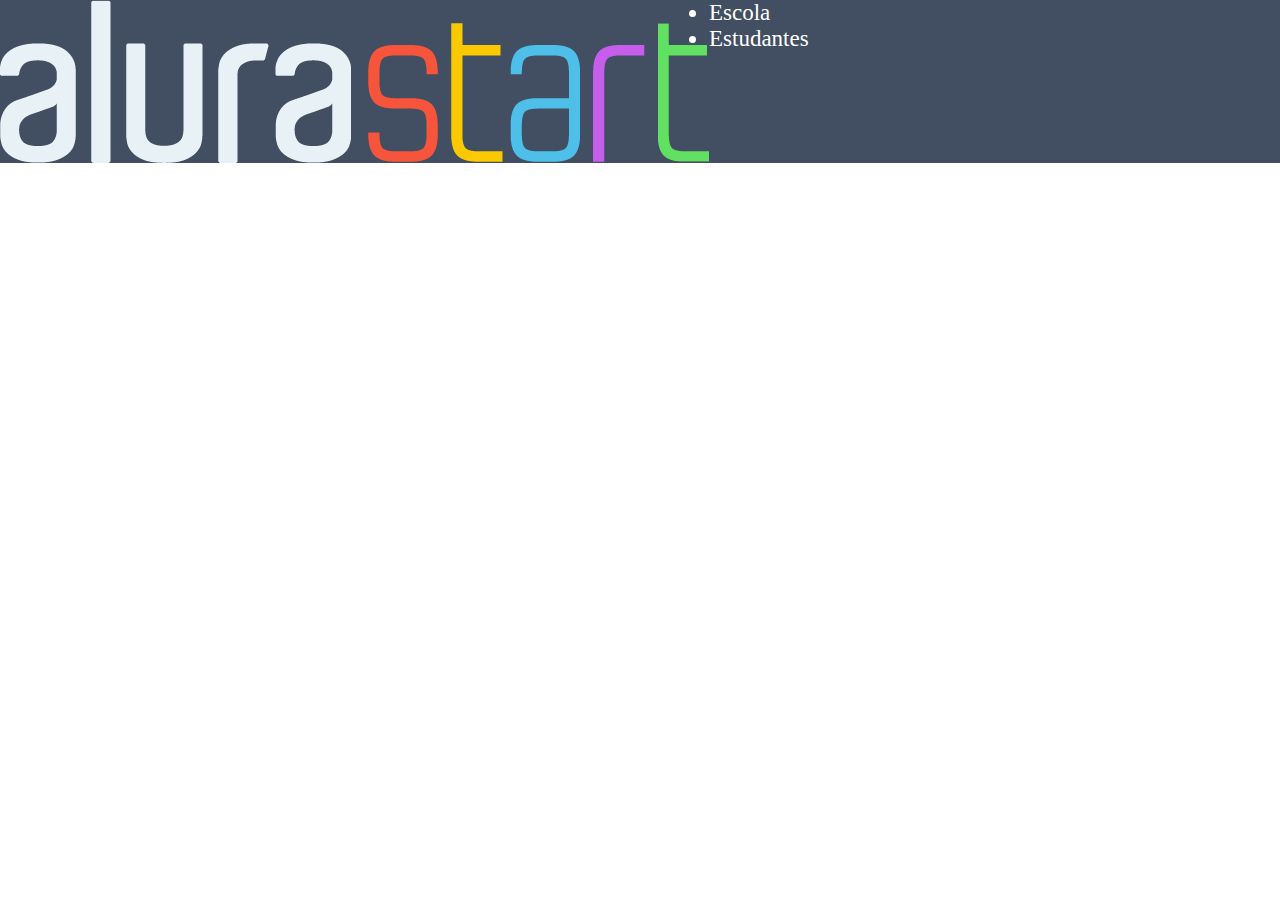
==== index2.html @ e57fbf04 "Add files via upload" ====
<!DOCTYPE html>
<html lang="pt-BR">
<head>
    <meta charset="UTF-8">
    <meta http-equiv="X-UA-Compatible" content="IE=edge">
    <meta name="viewport" content="width=device-width, initial-scale=1.0">
    <title>AluraStart</title>
    <link rel="stylesheet" href="style2.css">
</head>
<body>
    <header class="cabecalho">
        <img src="alurastart logo.png" alt="Logo">
        <ul class="lista-cabecalho">
            <li class="lista-item">Escola</li>
            <li class="lista-item">Estudantes</li>
        </ul>
    </header>
</body>
</html>
---- style2.css ----
*{
    margin: 0;
    padding: 0;
}

.cabecalho{
    background-color: #424E61;
    display: flex;
}

.lista-cabecalho{
    color: white;
    font-size: 23px;
}
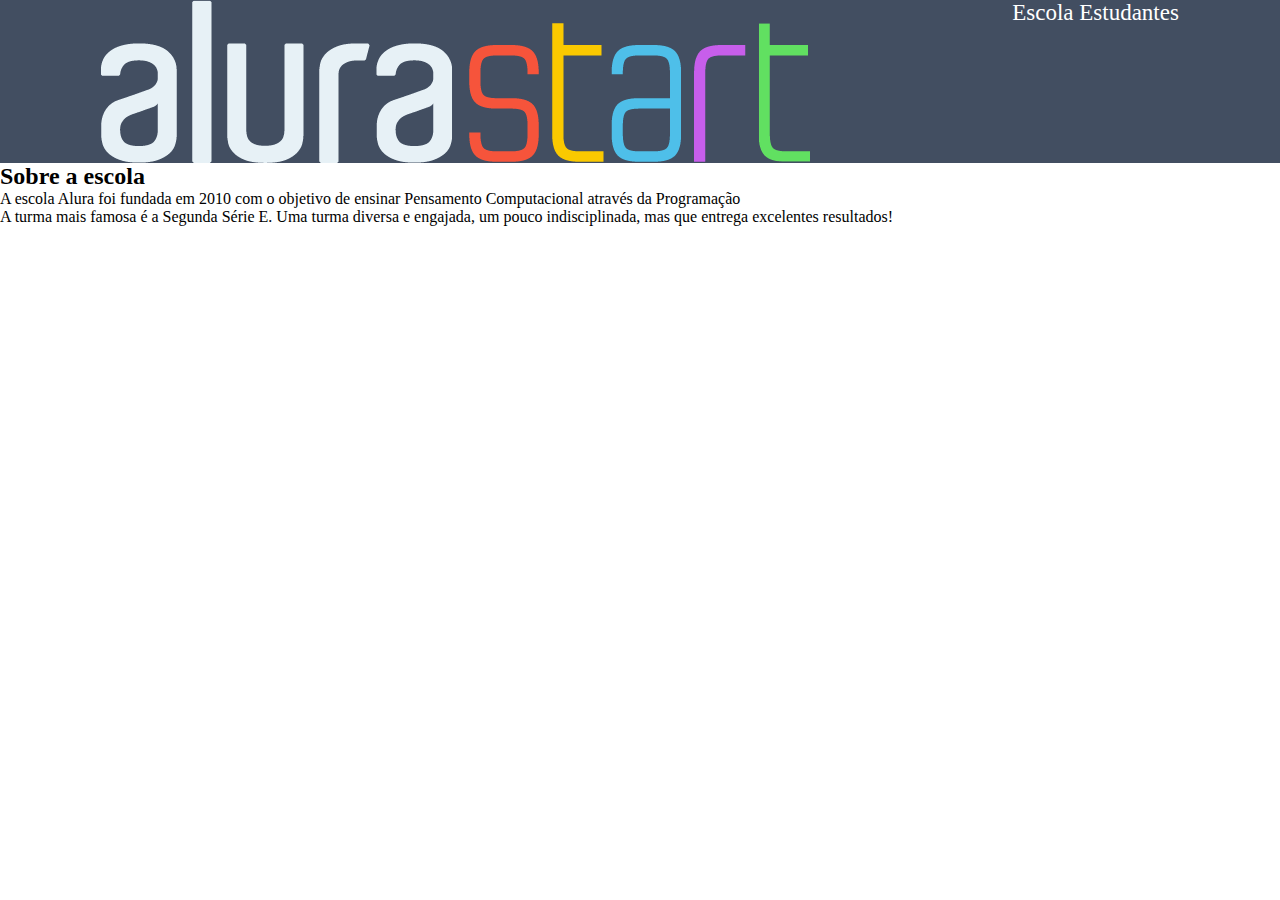
==== commit 60cf267c: "Add files via upload" ====
--- a/index2.html
+++ b/index2.html
@@ -15,5 +15,12 @@
             <li class="lista-item">Estudantes</li>
         </ul>
     </header>
+    <section class="primeira-parte">
+        <h2 class="quem-somos">
+            Sobre a escola
+        </h2>
+        <p>A  escola Alura foi fundada em 2010 com o objetivo de ensinar Pensamento Computacional através da Programação</p>
+        <p>A turma mais famosa é a Segunda Série E. Uma turma diversa e engajada, um pouco indisciplinada, mas que entrega excelentes resultados!</p>
+    </section>
 </body>
 </html>--- a/style2.css
+++ b/style2.css
@@ -6,9 +6,13 @@
 .cabecalho{
     background-color: #424E61;
     display: flex;
+    justify-content: space-around;
 }
 
 .lista-cabecalho{
     color: white;
     font-size: 23px;
+}
+.lista-item{
+    display: inline-block;
 }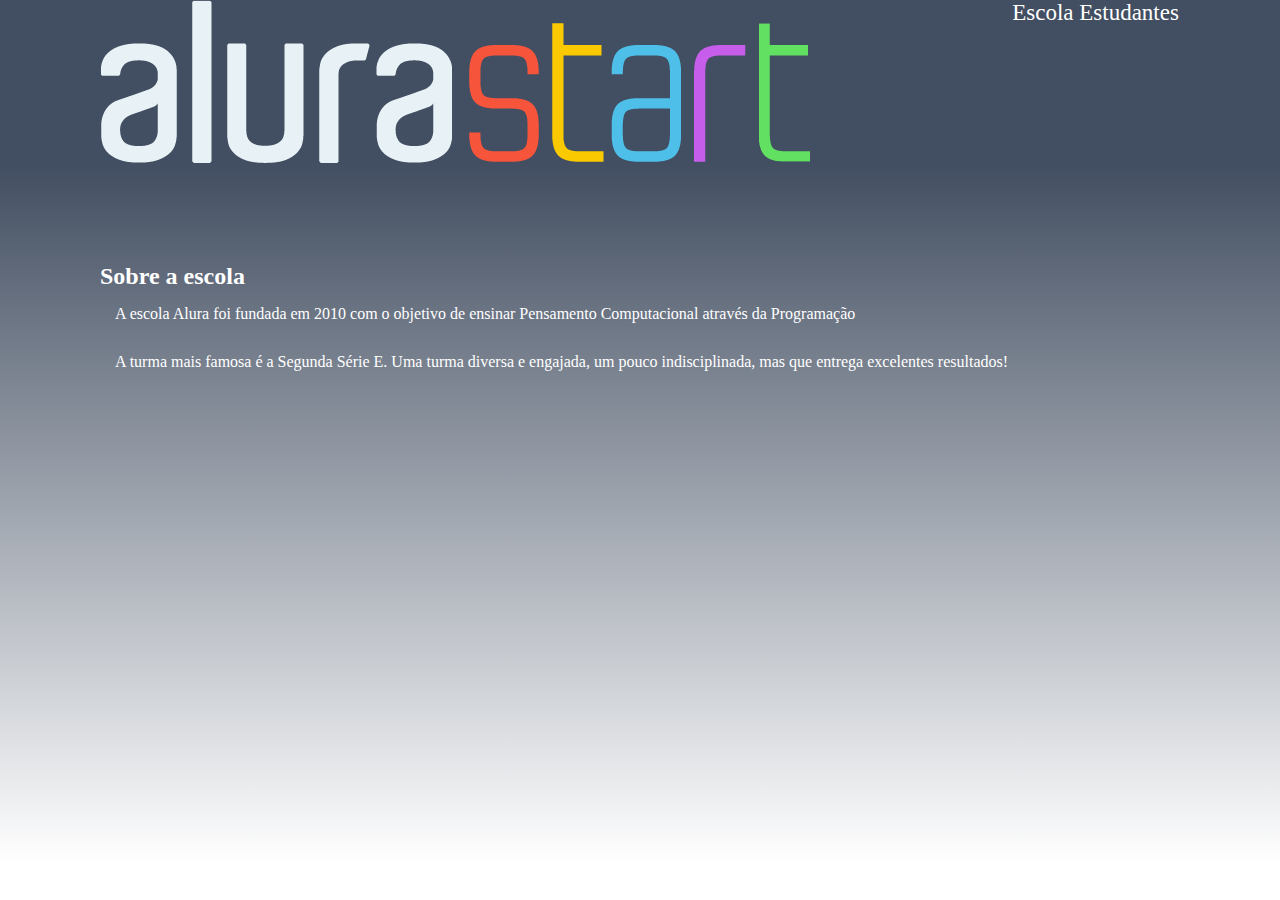
==== commit 7bfe2745: "Add files via upload" ====
--- a/index2.html
+++ b/index2.html
@@ -19,8 +19,8 @@
         <h2 class="quem-somos">
             Sobre a escola
         </h2>
-        <p>A  escola Alura foi fundada em 2010 com o objetivo de ensinar Pensamento Computacional através da Programação</p>
-        <p>A turma mais famosa é a Segunda Série E. Uma turma diversa e engajada, um pouco indisciplinada, mas que entrega excelentes resultados!</p>
+        <p class="primeiro-paragrafo">A  escola Alura foi fundada em 2010 com o objetivo de ensinar Pensamento Computacional através da Programação</p>
+        <p class="segundo-paragrafo">A turma mais famosa é a Segunda Série E. Uma turma diversa e engajada, um pouco indisciplinada, mas que entrega excelentes resultados!</p>
     </section>
 </body>
 </html>--- a/style2.css
+++ b/style2.css
@@ -15,4 +15,16 @@
 }
 .lista-item{
     display: inline-block;
+}
+.primeira-parte{
+    background-image: linear-gradient(#424E61,white);
+    height: 500px;
+    padding: 100px;
+    color: white;
+}
+.primeiro-paragrafo{
+    padding: 15px;
+}
+.segundo-paragrafo{
+    padding: 15px;
 }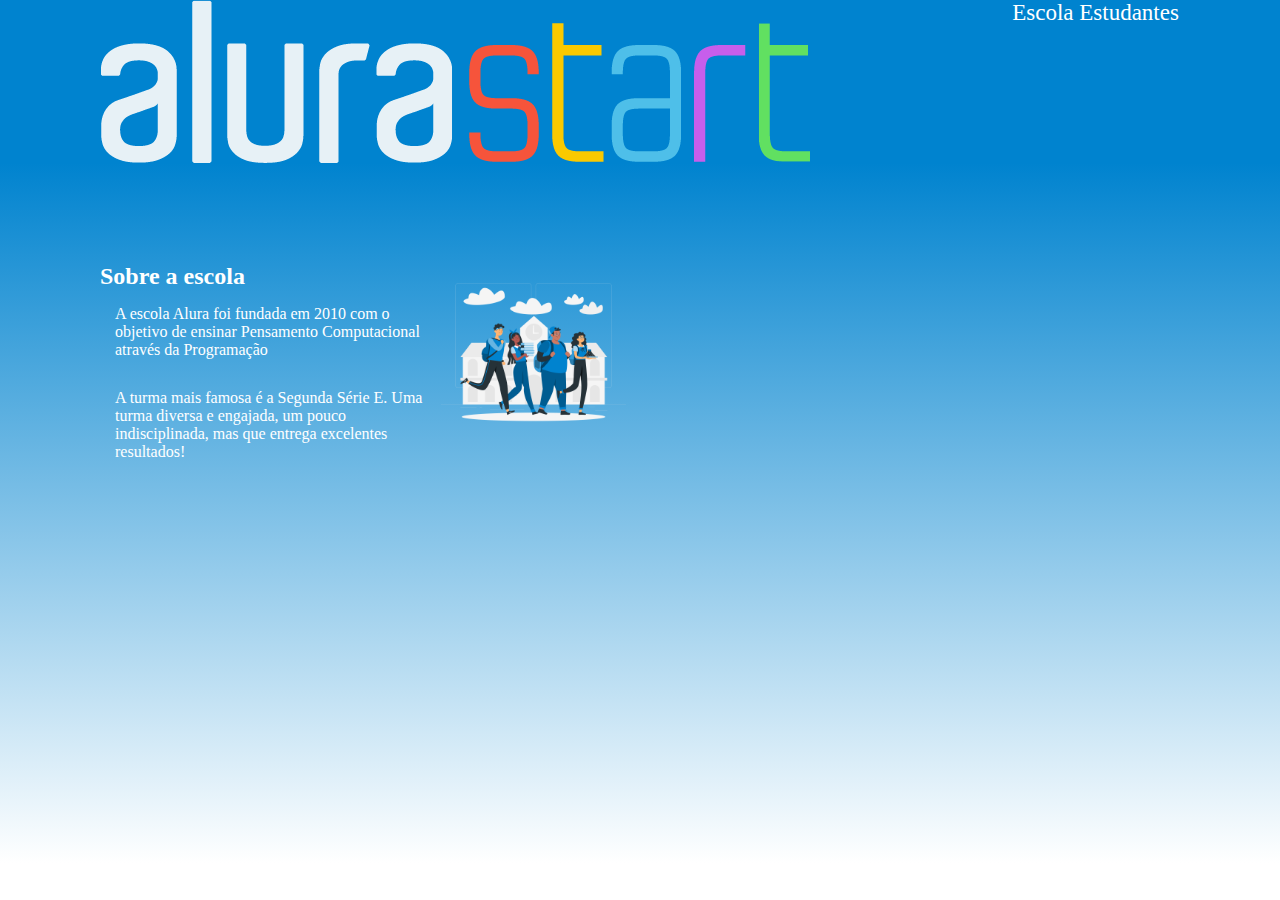
==== commit 07e3b91d: "Add files via upload" ====
--- a/index2.html
+++ b/index2.html
@@ -16,11 +16,16 @@
         </ul>
     </header>
     <section class="primeira-parte">
-        <h2 class="quem-somos">
-            Sobre a escola
-        </h2>
-        <p class="primeiro-paragrafo">A  escola Alura foi fundada em 2010 com o objetivo de ensinar Pensamento Computacional através da Programação</p>
-        <p class="segundo-paragrafo">A turma mais famosa é a Segunda Série E. Uma turma diversa e engajada, um pouco indisciplinada, mas que entrega excelentes resultados!</p>
+        <div class="textos">
+            <h2 class="quem-somos">
+                Sobre a escola
+            </h2>
+            <p class="primeiro-paragrafo">A  escola Alura foi fundada em 2010 com o objetivo de ensinar Pensamento Computacional através da Programação</p>
+            <p class="segundo-paragrafo">A turma mais famosa é a Segunda Série E. Uma turma diversa e engajada, um pouco indisciplinada, mas que entrega excelentes resultados!</p>
+        </div>
+        <div class="imagem">
+            <img src="Students-rafiki.png" alt="" class="foto-estudante">
+        </div>
     </section>
 </body>
 </html>--- a/style2.css
+++ b/style2.css
@@ -4,7 +4,7 @@
 }
 
 .cabecalho{
-    background-color: #424E61;
+    background-color: #0083cf;
     display: flex;
     justify-content: space-around;
 }
@@ -17,14 +17,18 @@
     display: inline-block;
 }
 .primeira-parte{
-    background-image: linear-gradient(#424E61,white);
+    background-image: linear-gradient(#0083cf,white);
     height: 500px;
     padding: 100px;
     color: white;
+    display: flex;
 }
 .primeiro-paragrafo{
     padding: 15px;
 }
 .segundo-paragrafo{
     padding: 15px;
+}
+.foto-estudante{
+    width: 25%;
 }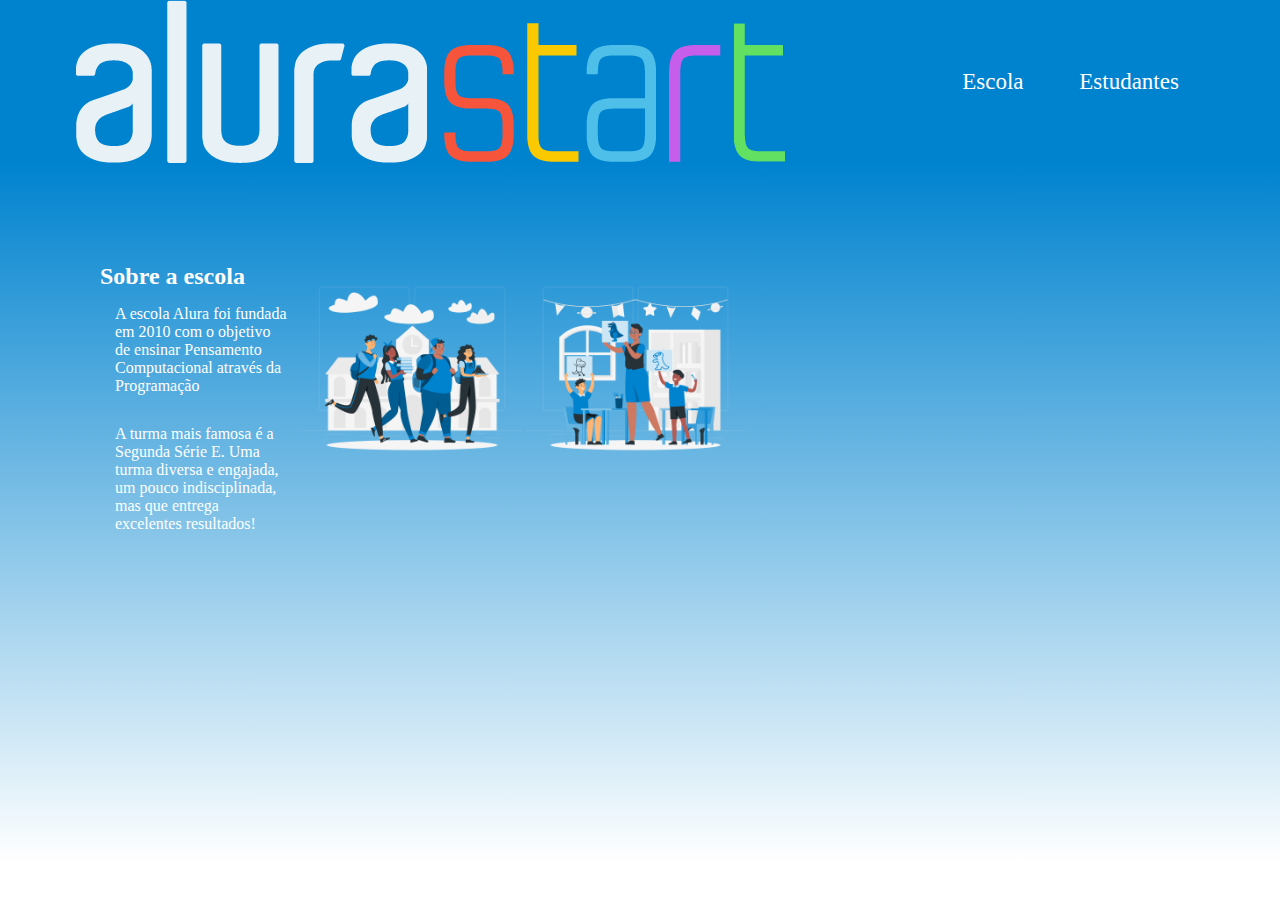
==== commit 0c85951c: "Add files via upload" ====
--- a/index2.html
+++ b/index2.html
@@ -25,6 +25,7 @@
         </div>
         <div class="imagem">
             <img src="Students-rafiki.png" alt="" class="foto-estudante">
+            <img src="Kindergarten student-rafiki.png" alt="" class="foto-estudante2">
         </div>
     </section>
 </body>
--- a/style2.css
+++ b/style2.css
@@ -7,6 +7,7 @@
     background-color: #0083cf;
     display: flex;
     justify-content: space-around;
+    align-items: center;
 }
 
 .lista-cabecalho{
@@ -15,6 +16,7 @@
 }
 .lista-item{
     display: inline-block;
+    padding: 25px;
 }
 .primeira-parte{
     background-image: linear-gradient(#0083cf,white);
@@ -31,4 +33,7 @@
 }
 .foto-estudante{
     width: 25%;
+}
+.foto-estudante2{
+    width: 25%;
 }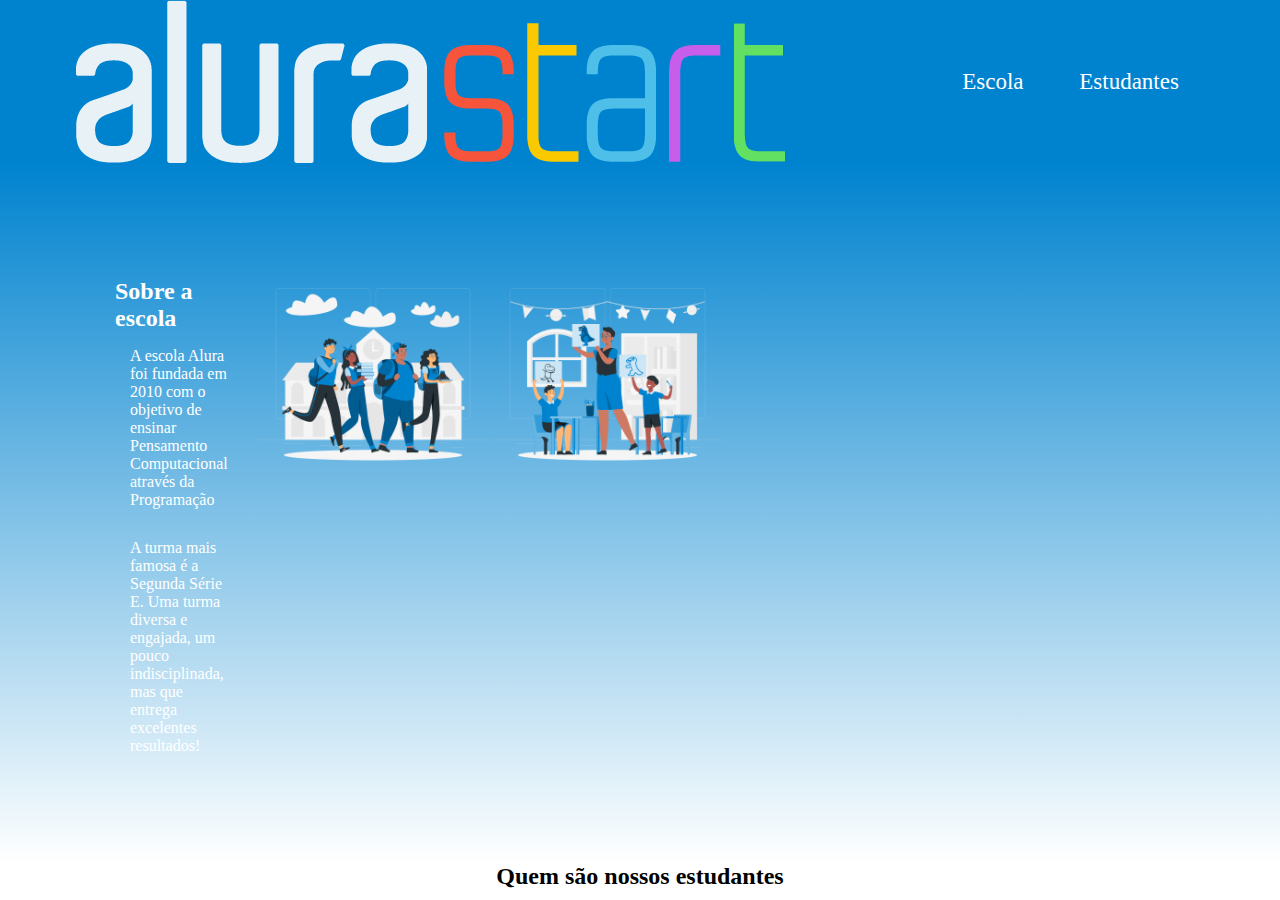
==== commit 102643cf: "Add files via upload" ====
--- a/index2.html
+++ b/index2.html
@@ -28,5 +28,9 @@
             <img src="Kindergarten student-rafiki.png" alt="" class="foto-estudante2">
         </div>
     </section>
+    <section id="Estudantes">
+        <h2 class="titulo-estudante"> Quem são nossos estudantes</h2>
+
+    </section>
 </body>
 </html>--- a/style2.css
+++ b/style2.css
@@ -25,6 +25,10 @@
     color: white;
     display: flex;
 }
+.textos{
+    padding: 15px;
+    width: 35%;
+}
 .primeiro-paragrafo{
     padding: 15px;
 }
@@ -36,4 +40,9 @@
 }
 .foto-estudante2{
     width: 25%;
+}
+.titulo-estudante{
+    display: flex;
+    justify-content: space-around;
+    align-items: center;
 }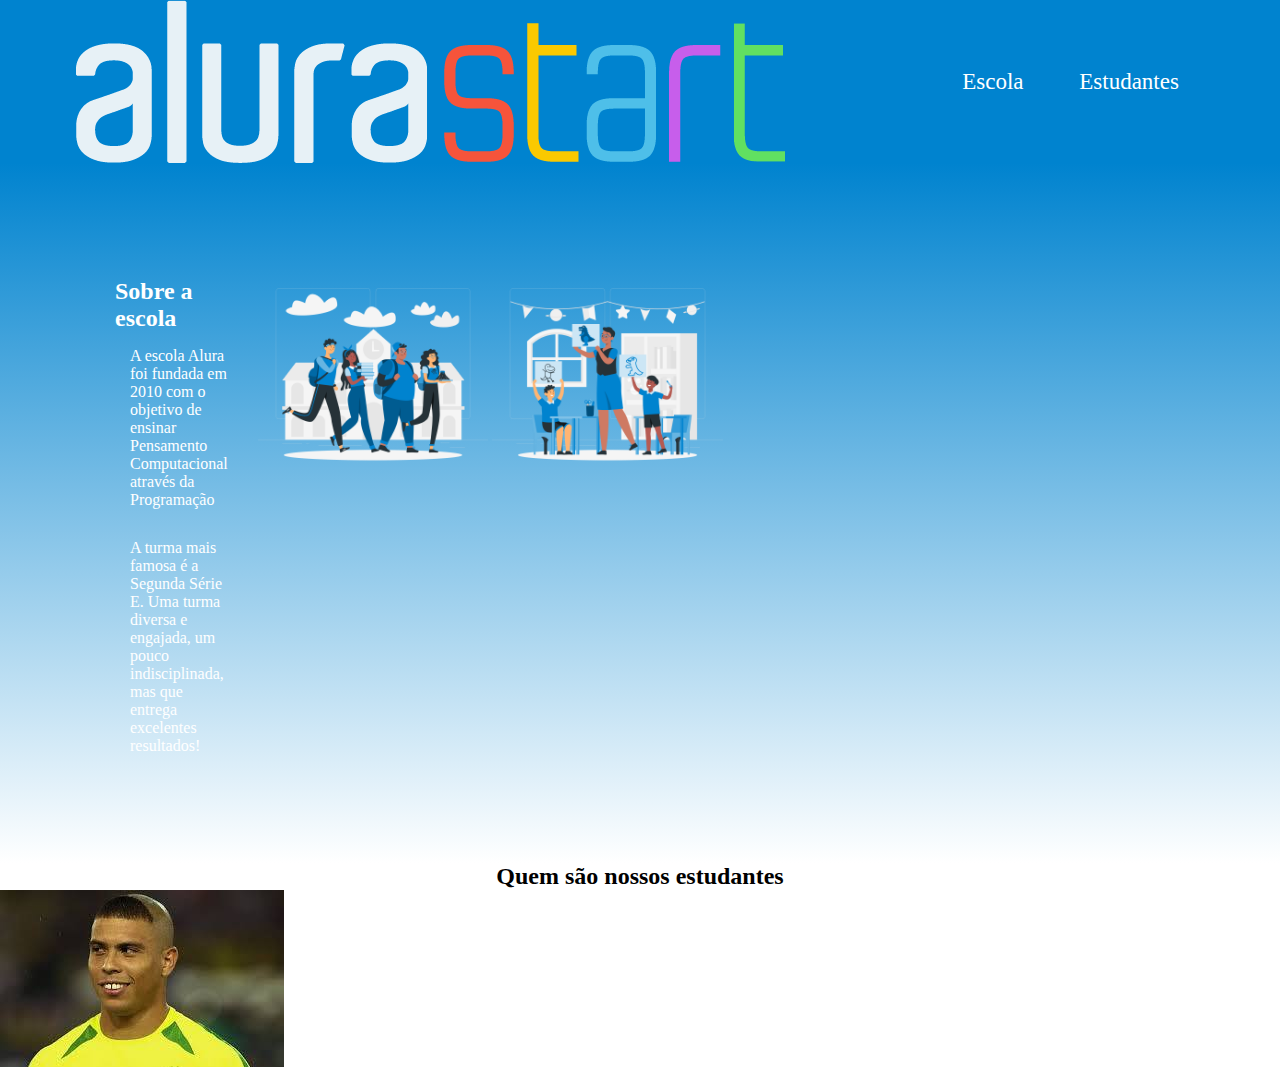
==== commit c87a443f: "Add files via upload" ====
--- a/index2.html
+++ b/index2.html
@@ -28,9 +28,17 @@
             <img src="Kindergarten student-rafiki.png" alt="" class="foto-estudante2">
         </div>
     </section>
-    <section id="Estudantes">
+    <section class="Estudantes">
         <h2 class="titulo-estudante"> Quem são nossos estudantes</h2>
-
+        <div class="estudante">
+            <img src="images.jpeg" alt="foto de um estudante" class="primeiro-estudante">
+        </div>
+        <div class="icones">
+            <img src="" alt="" class="imagem-icone">
+            <img src="" alt="" class="imagem-icone">
+            <img src="" alt="" class="imagem-icone">
+        </div>
     </section>
 </body>
-</html>+</html>
+
--- a/style2.css
+++ b/style2.css
@@ -45,4 +45,4 @@
     display: flex;
     justify-content: space-around;
     align-items: center;
-}+}
